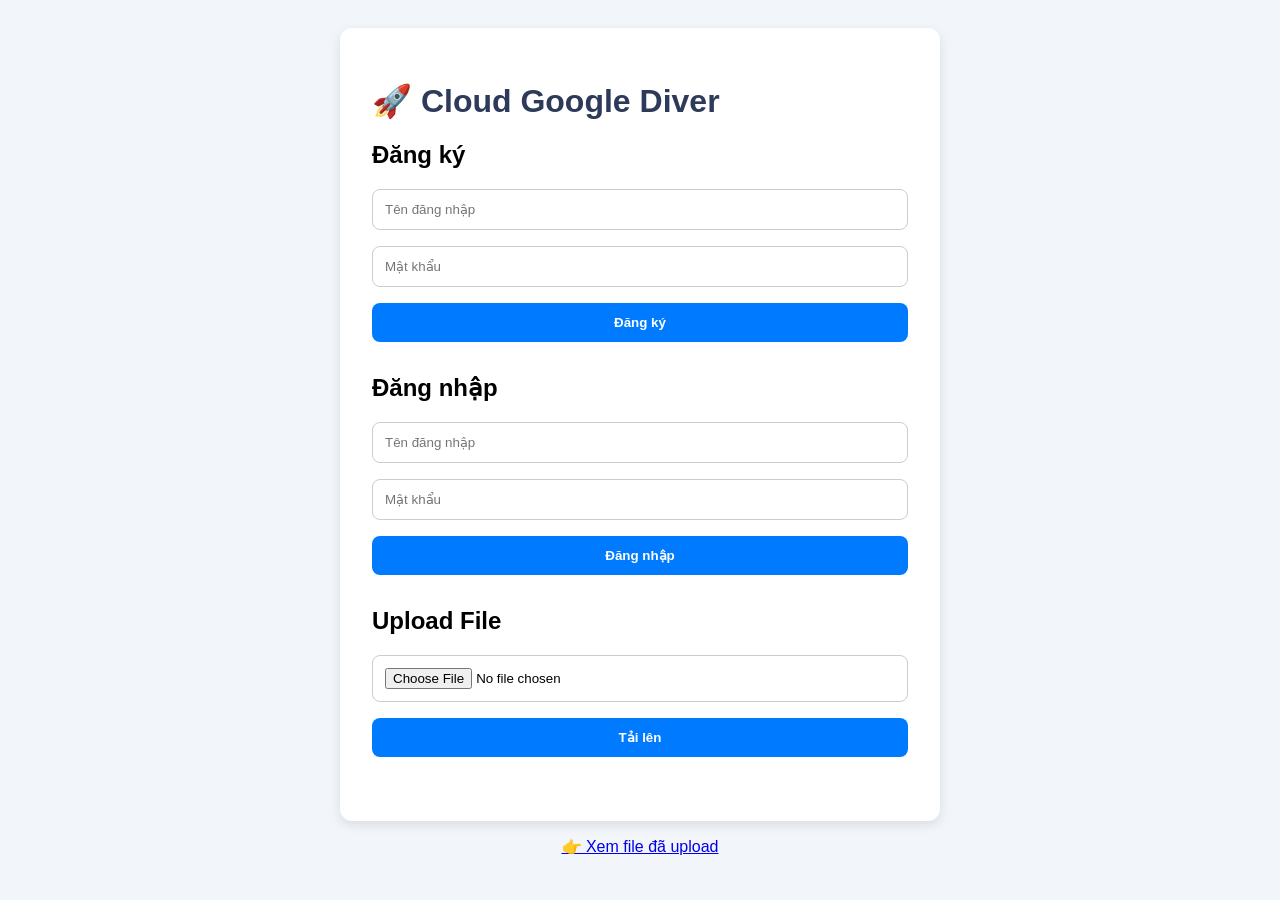
==== app/templates/index.html @ 6704bd8b "a" ====
<!DOCTYPE html>
<html lang="en">
<head>
  <meta charset="UTF-8" />
  <meta name="viewport" content="width=device-width, initial-scale=1.0"/>
  <title>Cloud Google Diver</title>
  <style>
    * {
      box-sizing: border-box;
    }
    body {
      font-family: 'Segoe UI', sans-serif;
      background: #f2f5f9;
      margin: 0;
      padding: 0;
      display: flex;
      flex-direction: column;
      align-items: center;
      justify-content: center;
      min-height: 100vh;
    }
    h1 {
      color: #2e3a59;
    }
    .container {
      background: white;
      padding: 2rem;
      border-radius: 12px;
      box-shadow: 0 4px 12px rgba(0,0,0,0.1);
      max-width: 600px;
      width: 90%;
    }
    form {
      display: flex;
      flex-direction: column;
      gap: 1rem;
    }
    input[type="text"],
    input[type="password"],
    input[type="file"] {
      padding: 0.75rem;
      border: 1px solid #ccc;
      border-radius: 8px;
    }
    button {
      padding: 0.75rem;
      background: #007bff;
      color: white;
      border: none;
      border-radius: 8px;
      cursor: pointer;
      font-weight: bold;
      transition: background 0.3s;
    }
    button:hover {
      background: #0056b3;
    }
    .section {
      margin-bottom: 2rem;
    }
  </style>
</head>
<body>
  <div class="container">
    <h1>🚀 Cloud Google Diver</h1>

    <div class="section">
        <h2>Đăng ký</h2>
        <form action="/register" method="post">
          <input type="text" name="username" placeholder="Tên đăng nhập" required>
          <input type="password" name="password" placeholder="Mật khẩu" required>
          <button type="submit">Đăng ký</button>
        </form>
      </div>      

    <div class="section">
      <h2>Đăng nhập</h2>
      <form action="/login" method="post">
        <input type="text" name="username" placeholder="Tên đăng nhập" required>
        <input type="password" name="password" placeholder="Mật khẩu" required>
        <button type="submit">Đăng nhập</button>
      </form>
    </div>

    <div class="section">
      <h2>Upload File</h2>
      <form action="/upload" method="post" enctype="multipart/form-data">
        <input type="file" name="file" required>
        <button type="submit">Tải lên</button>
      </form>
    </div>
  </div>
</body>
</html>

<p><a href="/dashboard">👉 Xem file đã upload</a></p>
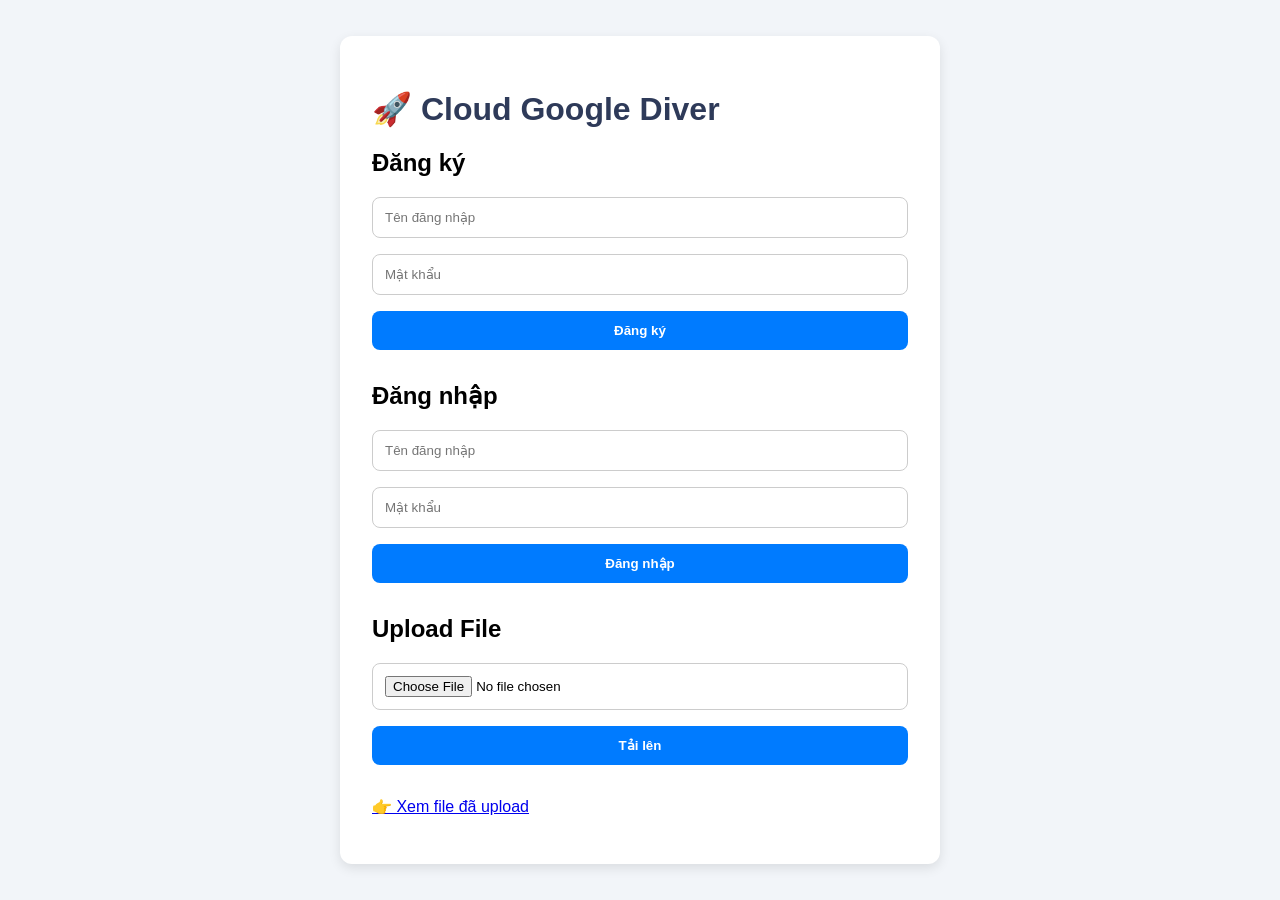
==== commit cedfd446: "Update index.html" ====
--- a/app/templates/index.html
+++ b/app/templates/index.html
@@ -89,9 +89,8 @@
         <button type="submit">Tải lên</button>
       </form>
     </div>
+
+    <p><a href="/dashboard">👉 Xem file đã upload</a></p>
   </div>
 </body>
 </html>
-
-<p><a href="/dashboard">👉 Xem file đã upload</a></p>
-
